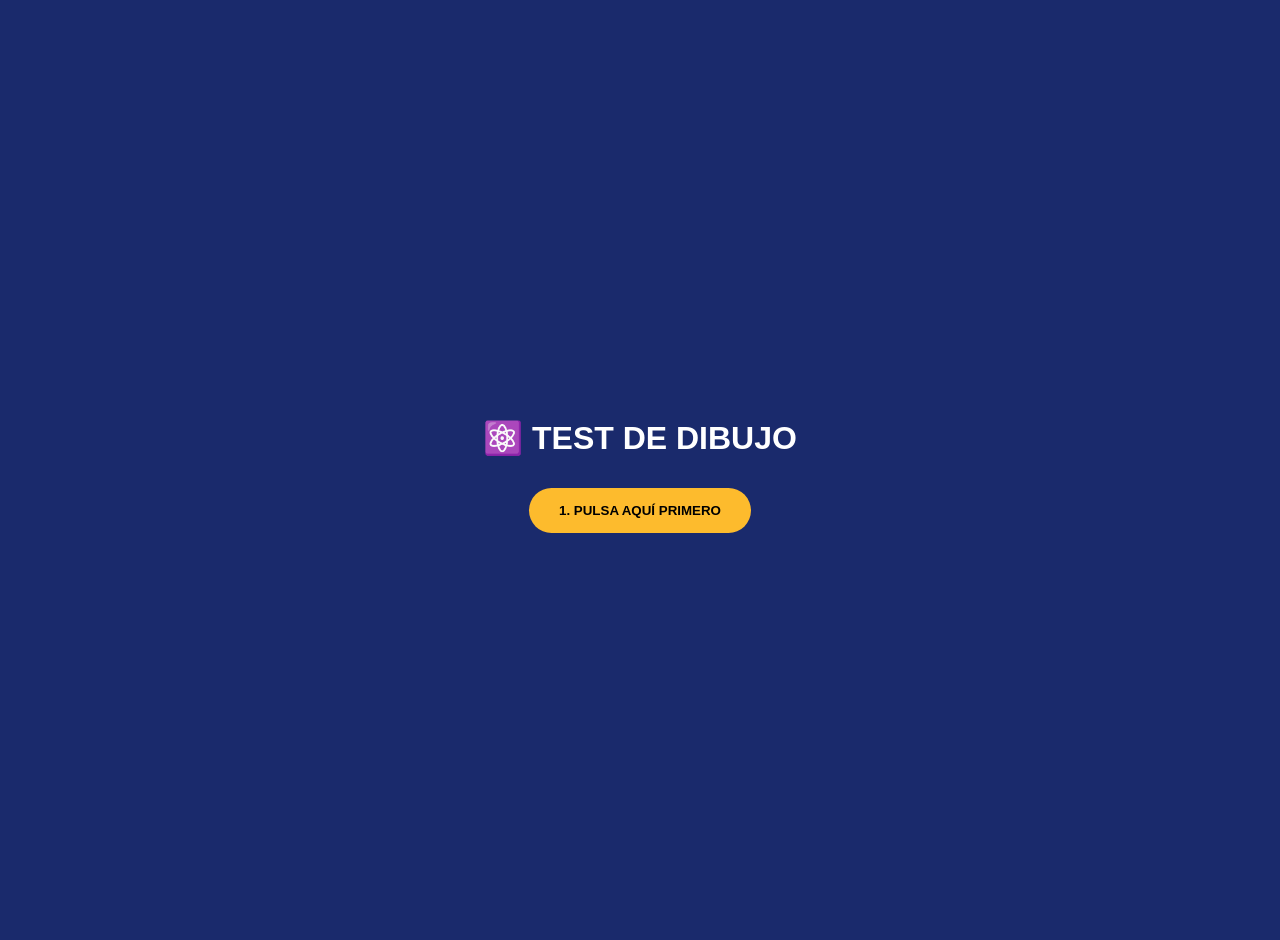
==== juego.html @ 8cf0be89 "Add files via upload" ====
<!DOCTYPE html>
<html lang="es">
<head>
    <meta charset="UTF-8">
    <meta name="viewport" content="width=device-width, initial-scale=1.0, maximum-scale=1.0, user-scalable=no">
    <title>Ciencia Party Test</title>
    <style>
        body { background: #1a2a6c; color: white; font-family: sans-serif; text-align: center; margin: 0; overflow: hidden; }
        .pantalla { height: 100vh; display: flex; flex-direction: column; align-items: center; justify-content: center; padding: 20px; }
        #pizarra { background: white; border: 5px solid #fdbb2d; touch-action: none; width: 100%; max-width: 350px; height: 300px; }
        .btn { background: #fdbb2d; padding: 15px 30px; border-radius: 50px; font-weight: bold; cursor: pointer; border: none; margin: 10px; }
        .oculto { display: none; }
    </style>
</head>
<body>

    <div id="p-inicio" class="pantalla">
        <h1>⚛️ TEST DE DIBUJO</h1>
        <button class="btn" onclick="probarCerebro()">1. PULSA AQUÍ PRIMERO</button>
        <button id="btn-jugar" class="btn oculto" onclick="irAlJuego()">2. AHORA JUGAR</button>
    </div>

    <div id="p-juego" class="pantalla oculto">
        <p>Intenta dibujar abajo:</p>
        <canvas id="pizarra"></canvas>
        <button class="btn" onclick="location.reload()">REINICIAR</button>
    </div>

    <script>
        // PRUEBA DE VIDA
        function probarCerebro() {
            alert("¡El cerebro de la app funciona!");
            document.getElementById('btn-jugar').classList.remove('oculto');
        }

        const canvas = document.getElementById('pizarra');
        const ctx = canvas.getContext('2d');
        let pintando = false;

        function irAlJuego() {
            document.getElementById('p-inicio').classList.add('oculto');
            document.getElementById('p-juego').classList.remove('oculto');
            
            // Ajuste de tamaño
            canvas.width = canvas.offsetWidth;
            canvas.height = canvas.offsetHeight;
            
            // Estilo de línea fijo
            ctx.strokeStyle = "blue";
            ctx.lineWidth = 10;
            ctx.lineCap = "round";
        }

        // DIBUJO PARA RATÓN
        canvas.addEventListener('mousedown', (e) => { 
            pintando = true; 
            ctx.beginPath(); 
            ctx.moveTo(e.offsetX, e.offsetY); 
        });
        canvas.addEventListener('mousemove', (e) => { 
            if (pintando) { 
                ctx.lineTo(e.offsetX, e.offsetY); 
                ctx.stroke(); 
            } 
        });
        window.addEventListener('mouseup', () => { pintando = false; });

        // DIBUJO PARA MÓVIL
        canvas.addEventListener('touchstart', (e) => {
            pintando = true;
            const t = e.touches[0];
            const r = canvas.getBoundingClientRect();
            ctx.beginPath();
            ctx.moveTo(t.clientX - r.left, t.clientY - r.top);
            e.preventDefault();
        }, {passive: false});

        canvas.addEventListener('touchmove', (e) => {
            if (pintando) {
                const t = e.touches[0];
                const r = canvas.getBoundingClientRect();
                ctx.lineTo(t.clientX - r.left, t.clientY - r.top);
                ctx.stroke();
            }
            e.preventDefault();
        }, {passive: false});

        canvas.addEventListener('touchend', () => { pintando = false; });
    </script>
</body>
</html>
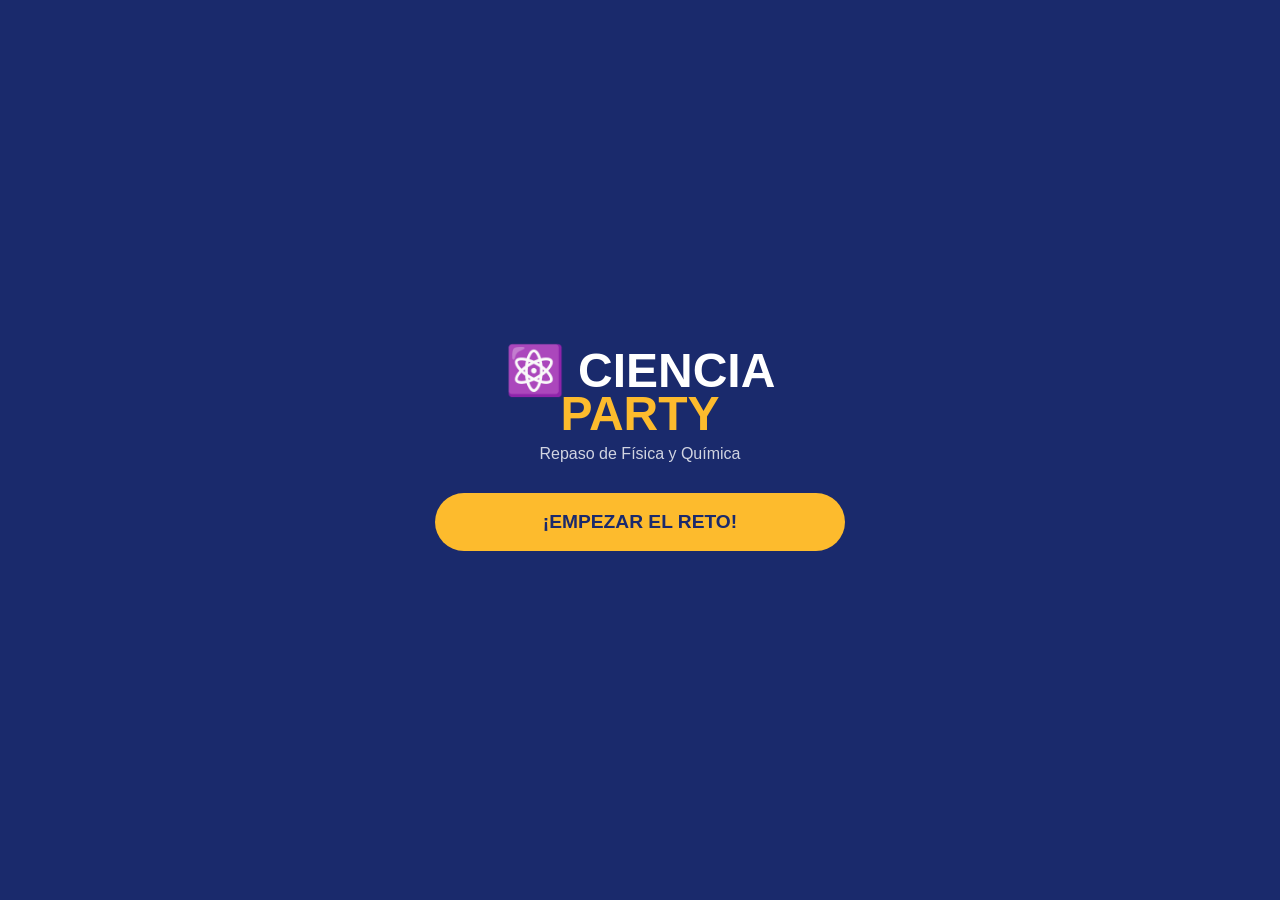
==== commit f6988366: "Add files via upload" ====
--- a/juego.html
+++ b/juego.html
@@ -3,89 +3,158 @@
 <head>
     <meta charset="UTF-8">
     <meta name="viewport" content="width=device-width, initial-scale=1.0, maximum-scale=1.0, user-scalable=no">
-    <title>Ciencia Party Test</title>
+    <title>Ciencia Party - Física y Química</title>
     <style>
-        body { background: #1a2a6c; color: white; font-family: sans-serif; text-align: center; margin: 0; overflow: hidden; }
-        .pantalla { height: 100vh; display: flex; flex-direction: column; align-items: center; justify-content: center; padding: 20px; }
-        #pizarra { background: white; border: 5px solid #fdbb2d; touch-action: none; width: 100%; max-width: 350px; height: 300px; }
-        .btn { background: #fdbb2d; padding: 15px 30px; border-radius: 50px; font-weight: bold; cursor: pointer; border: none; margin: 10px; }
-        .oculto { display: none; }
+        :root { --azul: #1a2a6c; --rojo: #b21f1f; --amarillo: #fdbb2d; }
+        * { margin: 0; padding: 0; box-sizing: border-box; font-family: 'Segoe UI', Tahoma, Geneva, Verdana, sans-serif; touch-action: none; }
+        
+        body { background: var(--azul); color: white; height: 100vh; display: flex; justify-content: center; align-items: center; overflow: hidden; }
+        
+        .pantalla { width: 100%; max-width: 450px; height: 100vh; display: none; flex-direction: column; align-items: center; justify-content: center; padding: 20px; text-align: center; }
+        .activa { display: flex !important; }
+
+        /* Estética de las Tarjetas */
+        .tarjeta { background: white; color: #333; padding: 20px; border-radius: 20px; width: 100%; box-shadow: 0 10px 25px rgba(0,0,0,0.5); margin-bottom: 20px; position: relative; }
+        .badge { position: absolute; top: -10px; right: 10px; background: var(--rojo); color: white; padding: 5px 15px; border-radius: 10px; font-size: 0.8rem; font-weight: bold; }
+        
+        /* Pizarra */
+        #pizarra { background: white; border: 4px solid var(--amarillo); border-radius: 15px; width: 100%; height: 280px; cursor: crosshair; }
+        
+        /* Botones */
+        .btn { background: var(--amarillo); color: var(--azul); border: none; padding: 18px 30px; border-radius: 50px; font-weight: bold; font-size: 1.2rem; cursor: pointer; width: 100%; transition: 0.2s; }
+        .btn:active { transform: scale(0.95); }
+        .btn-secundario { background: rgba(255,255,255,0.2); color: white; border: 1px solid white; margin-top: 10px; padding: 10px; font-size: 0.9rem; }
+
+        .oculto { display: none !important; }
+        .feedback { margin-top: 15px; padding: 15px; background: rgba(0,0,0,0.3); border-radius: 10px; border-left: 5px solid var(--amarillo); width: 100%; }
     </style>
 </head>
 <body>
 
-    <div id="p-inicio" class="pantalla">
-        <h1>⚛️ TEST DE DIBUJO</h1>
-        <button class="btn" onclick="probarCerebro()">1. PULSA AQUÍ PRIMERO</button>
-        <button id="btn-jugar" class="btn oculto" onclick="irAlJuego()">2. AHORA JUGAR</button>
+    <div id="p-inicio" class="pantalla activa">
+        <h1 style="font-size: 3rem; line-height: 0.9; margin-bottom: 10px;">⚛️ CIENCIA<br><span style="color: var(--amarillo)">PARTY</span></h1>
+        <p style="margin-bottom: 30px; opacity: 0.8;">Repaso de Física y Química</p>
+        <button class="btn" onclick="iniciar()">¡EMPEZAR EL RETO!</button>
     </div>
 
-    <div id="p-juego" class="pantalla oculto">
-        <p>Intenta dibujar abajo:</p>
-        <canvas id="pizarra"></canvas>
-        <button class="btn" onclick="location.reload()">REINICIAR</button>
+    <div id="p-juego" class="pantalla">
+        <div class="tarjeta">
+            <div id="tipo-badge" class="badge">RETO</div>
+            <p id="enunciado" style="font-size: 1.3rem; font-weight: bold;"></p>
+        </div>
+
+        <div id="zona-dibujo" class="oculto" style="width: 100%;">
+            <canvas id="pizarra"></canvas>
+            <button class="btn-secundario" onclick="limpiar()">🗑️ Borrar lienzo</button>
+        </div>
+
+        <button id="btn-ver" class="btn" onclick="mostrarSolucion()">REVISAR RESPUESTA</button>
+
+        <div id="zona-res" class="oculto" style="width: 100%;">
+            <div class="feedback">
+                <small style="color: var(--amarillo)">SOLUCIÓN CORRECTA:</small>
+                <p id="solucion-texto" style="font-size: 1.1rem; margin-top: 5px;"></p>
+            </div>
+            <button class="btn" style="margin-top: 20px;" onclick="siguienteReto()">SIGUIENTE PRUEBA ➡️</button>
+        </div>
     </div>
 
     <script>
-        // PRUEBA DE VIDA
-        function probarCerebro() {
-            alert("¡El cerebro de la app funciona!");
-            document.getElementById('btn-jugar').classList.remove('oculto');
+        // --- AQUÍ PUEDES AÑADIR TUS CONTENIDOS ---
+        // t: "p" es pregunta de texto, t: "d" es dibujo
+        const retos = [
+            { t: "p", q: "¿Cuál es el símbolo químico del Sodio?", a: "Na" },
+            { t: "d", q: "Dibuja un átomo según el modelo de Rutherford", a: "Núcleo central pequeño y electrones girando alrededor en órbitas." },
+            { t: "p", q: "¿Qué partícula tiene carga eléctrica negativa?", a: "El electrón" },
+            { t: "d", q: "Dibuja una molécula de Metano (CH4)", a: "Un átomo de Carbono en el centro unido a 4 de Hidrógeno." },
+            { t: "p", q: "¿En qué unidad se mide la intensidad de corriente?", a: "Amperios (A)" },
+            { t: "d", q: "Dibuja un circuito con una pila y dos bombillas en serie", a: "Los componentes deben estar en el mismo cable, uno tras otro." },
+            { t: "p", q: "Ley de Ohm: Si subo el voltaje y la resistencia es igual, ¿qué pasa con la intensidad?", a: "La intensidad aumenta (son proporcionales)." }
+        ];
+
+        let retoActual = null;
+        const canvas = document.getElementById('pizarra');
+        const ctx = canvas.getContext('2d');
+        let dibujando = false;
+
+        function iniciar() {
+            document.getElementById('p-inicio').classList.remove('activa');
+            document.getElementById('p-juego').classList.add('activa');
+            ajustarCanvas();
+            siguienteReto();
         }
 
-        const canvas = document.getElementById('pizarra');
-        const ctx = canvas.getContext('2d');
-        let pintando = false;
-
-        function irAlJuego() {
-            document.getElementById('p-inicio').classList.add('oculto');
-            document.getElementById('p-juego').classList.remove('oculto');
-            
-            // Ajuste de tamaño
+        function ajustarCanvas() {
             canvas.width = canvas.offsetWidth;
-            canvas.height = canvas.offsetHeight;
-            
-            // Estilo de línea fijo
-            ctx.strokeStyle = "blue";
-            ctx.lineWidth = 10;
+            canvas.height = 280;
+            ctx.strokeStyle = "#1a2a6c";
+            ctx.lineWidth = 4;
             ctx.lineCap = "round";
         }
 
-        // DIBUJO PARA RATÓN
-        canvas.addEventListener('mousedown', (e) => { 
-            pintando = true; 
+        function siguienteReto() {
+            document.getElementById('zona-res').classList.add('oculto');
+            document.getElementById('btn-ver').classList.remove('oculto');
+            limpiar();
+
+            retoActual = retos[Math.floor(Math.random() * retos.length)];
+            
+            document.getElementById('enunciado').innerText = retoActual.q;
+            document.getElementById('solucion-texto').innerText = retoActual.a;
+
+            if (retoActual.t === "d") {
+                document.getElementById('zona-dibujo').classList.remove('oculto');
+                document.getElementById('tipo-badge').innerText = "DIBUJO 🎨";
+                document.getElementById('tipo-badge').style.background = "#2ed573";
+            } else {
+                document.getElementById('zona-dibujo').classList.add('oculto');
+                document.getElementById('tipo-badge').innerText = "TEORÍA ⚗️";
+                document.getElementById('tipo-badge').style.background = "#b21f1f";
+            }
+        }
+
+        function mostrarSolucion() {
+            document.getElementById('btn-ver').classList.add('oculto');
+            document.getElementById('zona-res').classList.remove('oculto');
+        }
+
+        function limpiar() {
+            ctx.clearRect(0, 0, canvas.width, canvas.height);
+        }
+
+        // --- LÓGICA DE DIBUJO ---
+        function pos(e) {
+            const r = canvas.getBoundingClientRect();
+            const cx = e.touches ? e.touches[0].clientX : e.clientX;
+            const cy = e.touches ? e.touches[0].clientY : e.clientY;
+            return { x: cx - r.left, y: cy - r.top };
+        }
+
+        function empezar(e) { 
+            dibujando = true; 
+            const p = pos(e); 
             ctx.beginPath(); 
-            ctx.moveTo(e.offsetX, e.offsetY); 
-        });
-        canvas.addEventListener('mousemove', (e) => { 
-            if (pintando) { 
-                ctx.lineTo(e.offsetX, e.offsetY); 
-                ctx.stroke(); 
-            } 
-        });
-        window.addEventListener('mouseup', () => { pintando = false; });
+            ctx.moveTo(p.x, p.y); 
+            if(e.touches) e.preventDefault();
+        }
 
-        // DIBUJO PARA MÓVIL
-        canvas.addEventListener('touchstart', (e) => {
-            pintando = true;
-            const t = e.touches[0];
-            const r = canvas.getBoundingClientRect();
-            ctx.beginPath();
-            ctx.moveTo(t.clientX - r.left, t.clientY - r.top);
-            e.preventDefault();
-        }, {passive: false});
+        function mover(e) {
+            if (!dibujando) return;
+            const p = pos(e);
+            ctx.lineTo(p.x, p.y);
+            ctx.stroke();
+            if(e.touches) e.preventDefault();
+        }
 
-        canvas.addEventListener('touchmove', (e) => {
-            if (pintando) {
-                const t = e.touches[0];
-                const r = canvas.getBoundingClientRect();
-                ctx.lineTo(t.clientX - r.left, t.clientY - r.top);
-                ctx.stroke();
-            }
-            e.preventDefault();
-        }, {passive: false});
+        function parar() { dibujando = false; }
 
-        canvas.addEventListener('touchend', () => { pintando = false; });
+        canvas.addEventListener('mousedown', empezar);
+        canvas.addEventListener('mousemove', mover);
+        window.addEventListener('mouseup', parar);
+        canvas.addEventListener('touchstart', empezar, {passive: false});
+        canvas.addEventListener('touchmove', mover, {passive: false});
+        canvas.addEventListener('touchend', parar);
+
     </script>
 </body>
 </html>
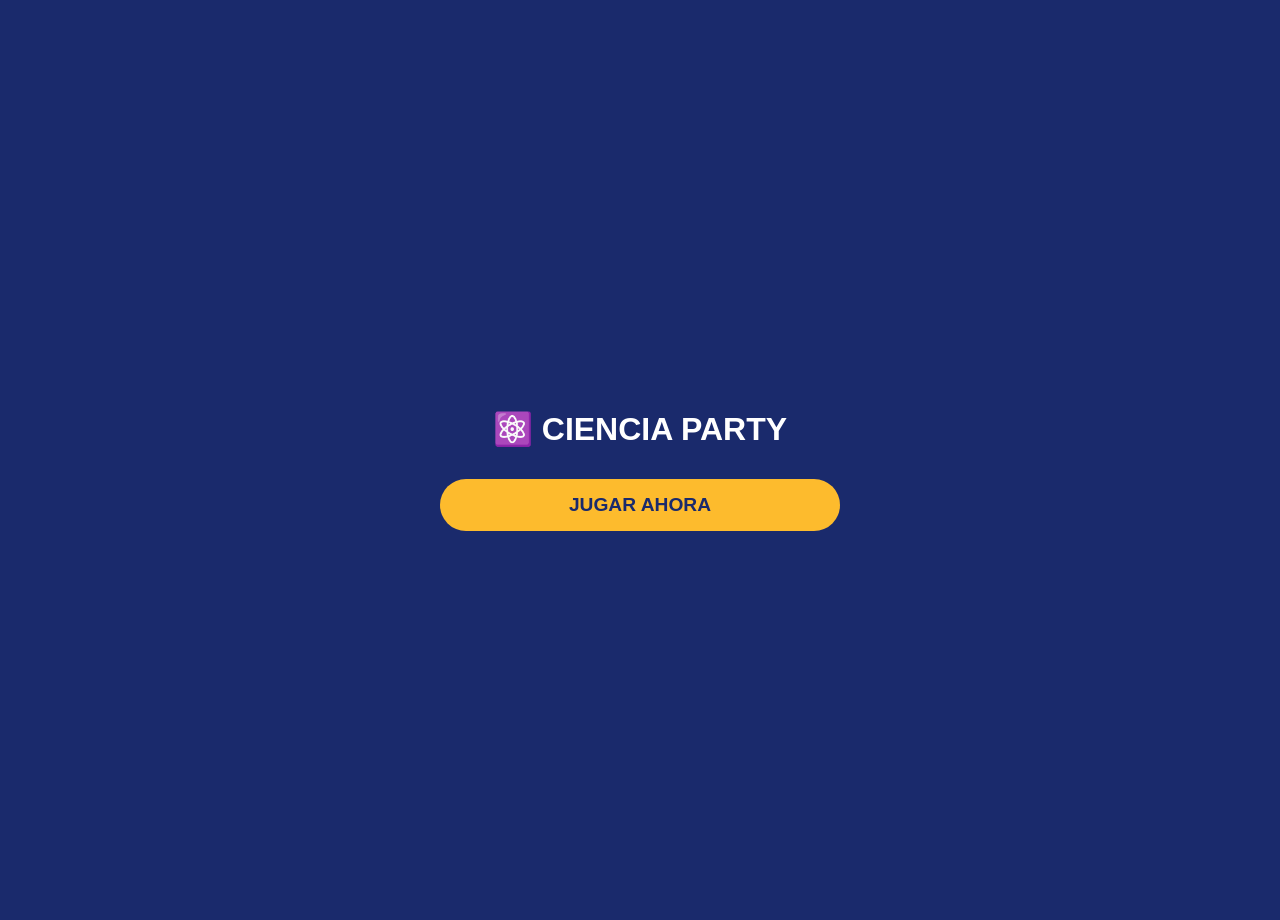
==== commit fbb8b2ad: "Add files via upload" ====
--- a/juego.html
+++ b/juego.html
@@ -3,157 +3,154 @@
 <head>
     <meta charset="UTF-8">
     <meta name="viewport" content="width=device-width, initial-scale=1.0, maximum-scale=1.0, user-scalable=no">
-    <title>Ciencia Party - Física y Química</title>
+    <title>Ciencia Party - Versión Blindada</title>
     <style>
-        :root { --azul: #1a2a6c; --rojo: #b21f1f; --amarillo: #fdbb2d; }
-        * { margin: 0; padding: 0; box-sizing: border-box; font-family: 'Segoe UI', Tahoma, Geneva, Verdana, sans-serif; touch-action: none; }
+        body { background: #1a2a6c; color: white; font-family: sans-serif; margin: 0; overflow: hidden; text-align: center; }
+        .pantalla { height: 100vh; display: none; flex-direction: column; align-items: center; justify-content: center; padding: 10px; }
+        .activa { display: flex !important; }
+        .tarjeta { background: white; color: #333; padding: 15px; border-radius: 15px; width: 95%; max-width: 400px; margin-bottom: 10px; }
         
-        body { background: var(--azul); color: white; height: 100vh; display: flex; justify-content: center; align-items: center; overflow: hidden; }
+        /* Contenedor de dibujo muy simple para evitar errores */
+        #zona-dibujo { width: 95%; max-width: 400px; }
+        canvas { 
+            background: white; 
+            border: 5px solid #fdbb2d; 
+            border-radius: 10px; 
+            width: 100%; 
+            height: 300px; 
+            display: block;
+            touch-action: none; 
+        }
         
-        .pantalla { width: 100%; max-width: 450px; height: 100vh; display: none; flex-direction: column; align-items: center; justify-content: center; padding: 20px; text-align: center; }
-        .activa { display: flex !important; }
-
-        /* Estética de las Tarjetas */
-        .tarjeta { background: white; color: #333; padding: 20px; border-radius: 20px; width: 100%; box-shadow: 0 10px 25px rgba(0,0,0,0.5); margin-bottom: 20px; position: relative; }
-        .badge { position: absolute; top: -10px; right: 10px; background: var(--rojo); color: white; padding: 5px 15px; border-radius: 10px; font-size: 0.8rem; font-weight: bold; }
-        
-        /* Pizarra */
-        #pizarra { background: white; border: 4px solid var(--amarillo); border-radius: 15px; width: 100%; height: 280px; cursor: crosshair; }
-        
-        /* Botones */
-        .btn { background: var(--amarillo); color: var(--azul); border: none; padding: 18px 30px; border-radius: 50px; font-weight: bold; font-size: 1.2rem; cursor: pointer; width: 100%; transition: 0.2s; }
-        .btn:active { transform: scale(0.95); }
-        .btn-secundario { background: rgba(255,255,255,0.2); color: white; border: 1px solid white; margin-top: 10px; padding: 10px; font-size: 0.9rem; }
-
+        .btn { background: #fdbb2d; color: #1a2a6c; border: none; padding: 15px; border-radius: 50px; font-weight: bold; width: 95%; max-width: 400px; font-size: 1.2rem; cursor: pointer; margin-top: 10px; }
         .oculto { display: none !important; }
-        .feedback { margin-top: 15px; padding: 15px; background: rgba(0,0,0,0.3); border-radius: 10px; border-left: 5px solid var(--amarillo); width: 100%; }
+        #res-caja { background: rgba(0,0,0,0.5); padding: 10px; border-radius: 10px; margin-top: 10px; width: 95%; }
     </style>
 </head>
 <body>
 
     <div id="p-inicio" class="pantalla activa">
-        <h1 style="font-size: 3rem; line-height: 0.9; margin-bottom: 10px;">⚛️ CIENCIA<br><span style="color: var(--amarillo)">PARTY</span></h1>
-        <p style="margin-bottom: 30px; opacity: 0.8;">Repaso de Física y Química</p>
-        <button class="btn" onclick="iniciar()">¡EMPEZAR EL RETO!</button>
+        <h1>⚛️ CIENCIA PARTY</h1>
+        <button class="btn" onclick="iniciar()">JUGAR AHORA</button>
     </div>
 
     <div id="p-juego" class="pantalla">
         <div class="tarjeta">
-            <div id="tipo-badge" class="badge">RETO</div>
-            <p id="enunciado" style="font-size: 1.3rem; font-weight: bold;"></p>
+            <p id="preg" style="font-weight:bold; font-size:1.1rem"></p>
         </div>
 
-        <div id="zona-dibujo" class="oculto" style="width: 100%;">
+        <div id="zona-dibujo" class="oculto">
             <canvas id="pizarra"></canvas>
-            <button class="btn-secundario" onclick="limpiar()">🗑️ Borrar lienzo</button>
+            <button onclick="limpiar()" style="color:white; background:none; border:1px solid white; margin-top:5px; padding:5px; border-radius:5px;">🗑️ Borrar</button>
         </div>
 
-        <button id="btn-ver" class="btn" onclick="mostrarSolucion()">REVISAR RESPUESTA</button>
+        <button id="btn-ver" class="btn" onclick="ver()">VER RESPUESTA</button>
 
-        <div id="zona-res" class="oculto" style="width: 100%;">
-            <div class="feedback">
-                <small style="color: var(--amarillo)">SOLUCIÓN CORRECTA:</small>
-                <p id="solucion-texto" style="font-size: 1.1rem; margin-top: 5px;"></p>
+        <div id="zona-res" class="oculto">
+            <div id="res-caja">
+                <p id="res-texto"></p>
             </div>
-            <button class="btn" style="margin-top: 20px;" onclick="siguienteReto()">SIGUIENTE PRUEBA ➡️</button>
+            <button class="btn" onclick="siguiente()">SIGUIENTE RETO ➡️</button>
         </div>
     </div>
 
     <script>
-        // --- AQUÍ PUEDES AÑADIR TUS CONTENIDOS ---
-        // t: "p" es pregunta de texto, t: "d" es dibujo
-        const retos = [
-            { t: "p", q: "¿Cuál es el símbolo químico del Sodio?", a: "Na" },
-            { t: "d", q: "Dibuja un átomo según el modelo de Rutherford", a: "Núcleo central pequeño y electrones girando alrededor en órbitas." },
-            { t: "p", q: "¿Qué partícula tiene carga eléctrica negativa?", a: "El electrón" },
-            { t: "d", q: "Dibuja una molécula de Metano (CH4)", a: "Un átomo de Carbono en el centro unido a 4 de Hidrógeno." },
-            { t: "p", q: "¿En qué unidad se mide la intensidad de corriente?", a: "Amperios (A)" },
-            { t: "d", q: "Dibuja un circuito con una pila y dos bombillas en serie", a: "Los componentes deben estar en el mismo cable, uno tras otro." },
-            { t: "p", q: "Ley de Ohm: Si subo el voltaje y la resistencia es igual, ¿qué pasa con la intensidad?", a: "La intensidad aumenta (son proporcionales)." }
+        const lista = [
+            { t: "d", q: "Dibuja un matraz Erlenmeyer", a: "Cuerpo cónico y cuello cilíndrico" },
+            { t: "p", q: "¿Cuál es el símbolo del Potasio?", a: "K" },
+            { t: "d", q: "Dibuja un átomo (núcleo y electrones)", a: "El núcleo en el centro" },
+            { t: "p", q: "¿Cuál es la unidad de masa en el SI?", a: "El Kilogramo (kg)" }
         ];
 
-        let retoActual = null;
+        let actual = null;
         const canvas = document.getElementById('pizarra');
         const ctx = canvas.getContext('2d');
-        let dibujando = false;
+        let pintando = false;
 
         function iniciar() {
             document.getElementById('p-inicio').classList.remove('activa');
             document.getElementById('p-juego').classList.add('activa');
-            ajustarCanvas();
-            siguienteReto();
+            
+            // Ajustar el canvas al tamaño real visible
+            canvas.width = canvas.offsetWidth;
+            canvas.height = canvas.offsetHeight;
+            
+            siguiente();
         }
 
-        function ajustarCanvas() {
-            canvas.width = canvas.offsetWidth;
-            canvas.height = 280;
-            ctx.strokeStyle = "#1a2a6c";
-            ctx.lineWidth = 4;
-            ctx.lineCap = "round";
-        }
-
-        function siguienteReto() {
+        function siguiente() {
             document.getElementById('zona-res').classList.add('oculto');
             document.getElementById('btn-ver').classList.remove('oculto');
             limpiar();
 
-            retoActual = retos[Math.floor(Math.random() * retos.length)];
-            
-            document.getElementById('enunciado').innerText = retoActual.q;
-            document.getElementById('solucion-texto').innerText = retoActual.a;
+            actual = lista[Math.floor(Math.random() * lista.length)];
+            document.getElementById('preg').innerText = actual.q;
+            document.getElementById('res-texto').innerText = "Solución: " + actual.a;
 
-            if (retoActual.t === "d") {
+            if (actual.t === "d") {
                 document.getElementById('zona-dibujo').classList.remove('oculto');
-                document.getElementById('tipo-badge').innerText = "DIBUJO 🎨";
-                document.getElementById('tipo-badge').style.background = "#2ed573";
             } else {
                 document.getElementById('zona-dibujo').classList.add('oculto');
-                document.getElementById('tipo-badge').innerText = "TEORÍA ⚗️";
-                document.getElementById('tipo-badge').style.background = "#b21f1f";
             }
         }
 
-        function mostrarSolucion() {
+        function ver() {
             document.getElementById('btn-ver').classList.add('oculto');
             document.getElementById('zona-res').classList.remove('oculto');
         }
 
         function limpiar() {
             ctx.clearRect(0, 0, canvas.width, canvas.height);
+            // Re-configurar estilo tras limpiar
+            ctx.strokeStyle = "blue";
+            ctx.lineWidth = 5;
+            ctx.lineCap = "round";
         }
 
-        // --- LÓGICA DE DIBUJO ---
-        function pos(e) {
-            const r = canvas.getBoundingClientRect();
-            const cx = e.touches ? e.touches[0].clientX : e.clientX;
-            const cy = e.touches ? e.touches[0].clientY : e.clientY;
-            return { x: cx - r.left, y: cy - r.top };
+        // --- LÓGICA DE DIBUJO MATEMÁTICA ---
+        function obtenerPunto(e) {
+            const rect = canvas.getBoundingClientRect();
+            // Esta parte detecta si es dedo o ratón
+            const clienteX = e.touches ? e.touches[0].clientX : e.clientX;
+            const clienteY = e.touches ? e.touches[0].clientY : e.clientY;
+            
+            return {
+                x: clienteX - rect.left,
+                y: clienteY - rect.top
+            };
         }
 
-        function empezar(e) { 
-            dibujando = true; 
-            const p = pos(e); 
-            ctx.beginPath(); 
-            ctx.moveTo(p.x, p.y); 
+        function empezar(e) {
+            pintando = true;
+            const p = obtenerPunto(e);
+            ctx.beginPath();
+            ctx.moveTo(p.x, p.y);
+            // Forzar color azul fuerte
+            ctx.strokeStyle = "blue";
+            ctx.lineWidth = 5;
             if(e.touches) e.preventDefault();
         }
 
         function mover(e) {
-            if (!dibujando) return;
-            const p = pos(e);
+            if (!pintando) return;
+            const p = obtenerPunto(e);
             ctx.lineTo(p.x, p.y);
             ctx.stroke();
             if(e.touches) e.preventDefault();
         }
 
-        function parar() { dibujando = false; }
+        function terminar() {
+            pintando = false;
+        }
 
+        // Eventos
         canvas.addEventListener('mousedown', empezar);
         canvas.addEventListener('mousemove', mover);
-        window.addEventListener('mouseup', parar);
+        window.addEventListener('mouseup', terminar);
+
         canvas.addEventListener('touchstart', empezar, {passive: false});
         canvas.addEventListener('touchmove', mover, {passive: false});
-        canvas.addEventListener('touchend', parar);
+        canvas.addEventListener('touchend', terminar);
 
     </script>
 </body>
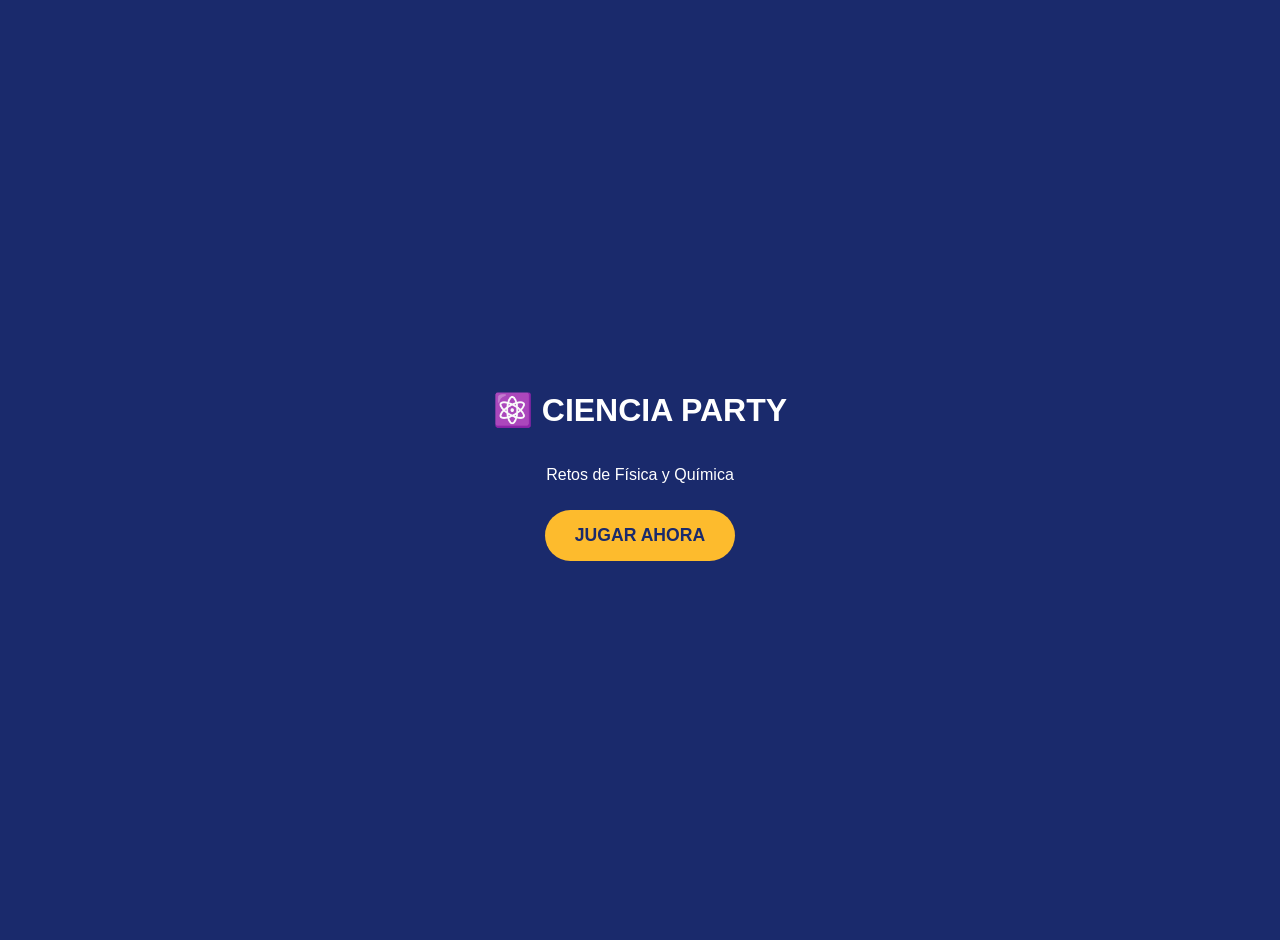
==== commit 0d1cfb0a: "Add files via upload" ====
--- a/juego.html
+++ b/juego.html
@@ -3,63 +3,48 @@
 <head>
     <meta charset="UTF-8">
     <meta name="viewport" content="width=device-width, initial-scale=1.0, maximum-scale=1.0, user-scalable=no">
-    <title>Ciencia Party - Versión Blindada</title>
+    <title>Ciencia Party</title>
     <style>
-        body { background: #1a2a6c; color: white; font-family: sans-serif; margin: 0; overflow: hidden; text-align: center; }
-        .pantalla { height: 100vh; display: none; flex-direction: column; align-items: center; justify-content: center; padding: 10px; }
-        .activa { display: flex !important; }
-        .tarjeta { background: white; color: #333; padding: 15px; border-radius: 15px; width: 95%; max-width: 400px; margin-bottom: 10px; }
-        
-        /* Contenedor de dibujo muy simple para evitar errores */
-        #zona-dibujo { width: 95%; max-width: 400px; }
-        canvas { 
-            background: white; 
-            border: 5px solid #fdbb2d; 
-            border-radius: 10px; 
-            width: 100%; 
-            height: 300px; 
-            display: block;
-            touch-action: none; 
-        }
-        
-        .btn { background: #fdbb2d; color: #1a2a6c; border: none; padding: 15px; border-radius: 50px; font-weight: bold; width: 95%; max-width: 400px; font-size: 1.2rem; cursor: pointer; margin-top: 10px; }
+        body { background: #1a2a6c; color: white; font-family: sans-serif; text-align: center; margin: 0; overflow: hidden; }
+        .pantalla { height: 100vh; display: flex; flex-direction: column; align-items: center; justify-content: center; padding: 20px; }
+        #pizarra { background: white; border: 5px solid #fdbb2d; touch-action: none; width: 100%; max-width: 350px; height: 300px; }
+        .btn { background: #fdbb2d; padding: 15px 30px; border-radius: 50px; font-weight: bold; cursor: pointer; border: none; margin: 10px; color: #1a2a6c; font-size: 1.1rem; }
         .oculto { display: none !important; }
-        #res-caja { background: rgba(0,0,0,0.5); padding: 10px; border-radius: 10px; margin-top: 10px; width: 95%; }
+        .tarjeta { background: rgba(255,255,255,0.1); padding: 15px; border-radius: 15px; margin-bottom: 10px; width: 100%; max-width: 350px; }
     </style>
 </head>
 <body>
 
-    <div id="p-inicio" class="pantalla activa">
+    <div id="p-inicio" class="pantalla">
         <h1>⚛️ CIENCIA PARTY</h1>
-        <button class="btn" onclick="iniciar()">JUGAR AHORA</button>
+        <p>Retos de Física y Química</p>
+        <button class="btn" onclick="irAlJuego()">JUGAR AHORA</button>
     </div>
 
-    <div id="p-juego" class="pantalla">
+    <div id="p-juego" class="pantalla oculto">
         <div class="tarjeta">
-            <p id="preg" style="font-weight:bold; font-size:1.1rem"></p>
+            <p id="preg" style="font-weight:bold;"></p>
         </div>
 
-        <div id="zona-dibujo" class="oculto">
+        <div id="zona-pizarra" class="oculto">
             <canvas id="pizarra"></canvas>
-            <button onclick="limpiar()" style="color:white; background:none; border:1px solid white; margin-top:5px; padding:5px; border-radius:5px;">🗑️ Borrar</button>
+            <button style="color:white; background:none; border:none; text-decoration:underline;" onclick="borrar()">Limpiar dibujo</button>
         </div>
 
-        <button id="btn-ver" class="btn" onclick="ver()">VER RESPUESTA</button>
+        <button id="btn-ver" class="btn" onclick="ver()">VER SOLUCIÓN</button>
 
         <div id="zona-res" class="oculto">
-            <div id="res-caja">
-                <p id="res-texto"></p>
-            </div>
-            <button class="btn" onclick="siguiente()">SIGUIENTE RETO ➡️</button>
+            <p id="res" style="background:white; color:#333; padding:10px; border-radius:10px;"></p>
+            <button class="btn" onclick="siguiente()">SIGUIENTE ➡️</button>
         </div>
     </div>
 
     <script>
         const lista = [
-            { t: "d", q: "Dibuja un matraz Erlenmeyer", a: "Cuerpo cónico y cuello cilíndrico" },
-            { t: "p", q: "¿Cuál es el símbolo del Potasio?", a: "K" },
-            { t: "d", q: "Dibuja un átomo (núcleo y electrones)", a: "El núcleo en el centro" },
-            { t: "p", q: "¿Cuál es la unidad de masa en el SI?", a: "El Kilogramo (kg)" }
+            { t: "d", q: "Dibuja una probeta", a: "Recipiente cilíndrico graduado" },
+            { t: "p", q: "¿Cuál es el símbolo del Hierro?", a: "Fe" },
+            { t: "d", q: "Dibuja un átomo", a: "Núcleo y electrones" },
+            { t: "p", q: "¿Qué mide un termómetro?", a: "La temperatura" }
         ];
 
         let actual = null;
@@ -67,30 +52,31 @@
         const ctx = canvas.getContext('2d');
         let pintando = false;
 
-        function iniciar() {
-            document.getElementById('p-inicio').classList.remove('activa');
-            document.getElementById('p-juego').classList.add('activa');
+        function irAlJuego() {
+            document.getElementById('p-inicio').classList.add('oculto');
+            document.getElementById('p-juego').classList.remove('oculto');
             
-            // Ajustar el canvas al tamaño real visible
-            canvas.width = canvas.offsetWidth;
-            canvas.height = canvas.offsetHeight;
-            
-            siguiente();
+            // Forzamos el tamaño del dibujo igual que en el test
+            setTimeout(() => {
+                canvas.width = canvas.offsetWidth;
+                canvas.height = canvas.offsetHeight;
+                siguiente();
+            }, 200);
         }
 
         function siguiente() {
             document.getElementById('zona-res').classList.add('oculto');
             document.getElementById('btn-ver').classList.remove('oculto');
-            limpiar();
+            borrar();
 
             actual = lista[Math.floor(Math.random() * lista.length)];
             document.getElementById('preg').innerText = actual.q;
-            document.getElementById('res-texto').innerText = "Solución: " + actual.a;
+            document.getElementById('res').innerText = "Respuesta: " + actual.a;
 
             if (actual.t === "d") {
-                document.getElementById('zona-dibujo').classList.remove('oculto');
+                document.getElementById('zona-pizarra').classList.remove('oculto');
             } else {
-                document.getElementById('zona-dibujo').classList.add('oculto');
+                document.getElementById('zona-pizarra').classList.add('oculto');
             }
         }
 
@@ -99,59 +85,46 @@
             document.getElementById('zona-res').classList.remove('oculto');
         }
 
-        function limpiar() {
+        function borrar() {
             ctx.clearRect(0, 0, canvas.width, canvas.height);
-            // Re-configurar estilo tras limpiar
             ctx.strokeStyle = "blue";
-            ctx.lineWidth = 5;
+            ctx.lineWidth = 6;
             ctx.lineCap = "round";
         }
 
-        // --- LÓGICA DE DIBUJO MATEMÁTICA ---
-        function obtenerPunto(e) {
-            const rect = canvas.getBoundingClientRect();
-            // Esta parte detecta si es dedo o ratón
-            const clienteX = e.touches ? e.touches[0].clientX : e.clientX;
-            const clienteY = e.touches ? e.touches[0].clientY : e.clientY;
-            
-            return {
-                x: clienteX - rect.left,
-                y: clienteY - rect.top
-            };
+        // LÓGICA DE DIBUJO DEL TEST QUE FUNCIONÓ
+        function obtenerPos(e) {
+            const r = canvas.getBoundingClientRect();
+            const cx = e.touches ? e.touches[0].clientX : e.clientX;
+            const cy = e.touches ? e.touches[0].clientY : e.clientY;
+            return { x: cx - r.left, y: cy - r.top };
         }
 
-        function empezar(e) {
+        function iniciar(e) {
             pintando = true;
-            const p = obtenerPunto(e);
+            const p = obtenerPos(e);
             ctx.beginPath();
             ctx.moveTo(p.x, p.y);
-            // Forzar color azul fuerte
-            ctx.strokeStyle = "blue";
-            ctx.lineWidth = 5;
             if(e.touches) e.preventDefault();
         }
 
         function mover(e) {
             if (!pintando) return;
-            const p = obtenerPunto(e);
+            const p = obtenerPos(e);
             ctx.lineTo(p.x, p.y);
             ctx.stroke();
             if(e.touches) e.preventDefault();
         }
 
-        function terminar() {
-            pintando = false;
-        }
+        function fin() { pintando = false; }
 
-        // Eventos
-        canvas.addEventListener('mousedown', empezar);
+        canvas.addEventListener('mousedown', iniciar);
         canvas.addEventListener('mousemove', mover);
-        window.addEventListener('mouseup', terminar);
+        window.addEventListener('mouseup', fin);
 
-        canvas.addEventListener('touchstart', empezar, {passive: false});
+        canvas.addEventListener('touchstart', iniciar, {passive: false});
         canvas.addEventListener('touchmove', mover, {passive: false});
-        canvas.addEventListener('touchend', terminar);
-
+        canvas.addEventListener('touchend', fin);
     </script>
 </body>
 </html>
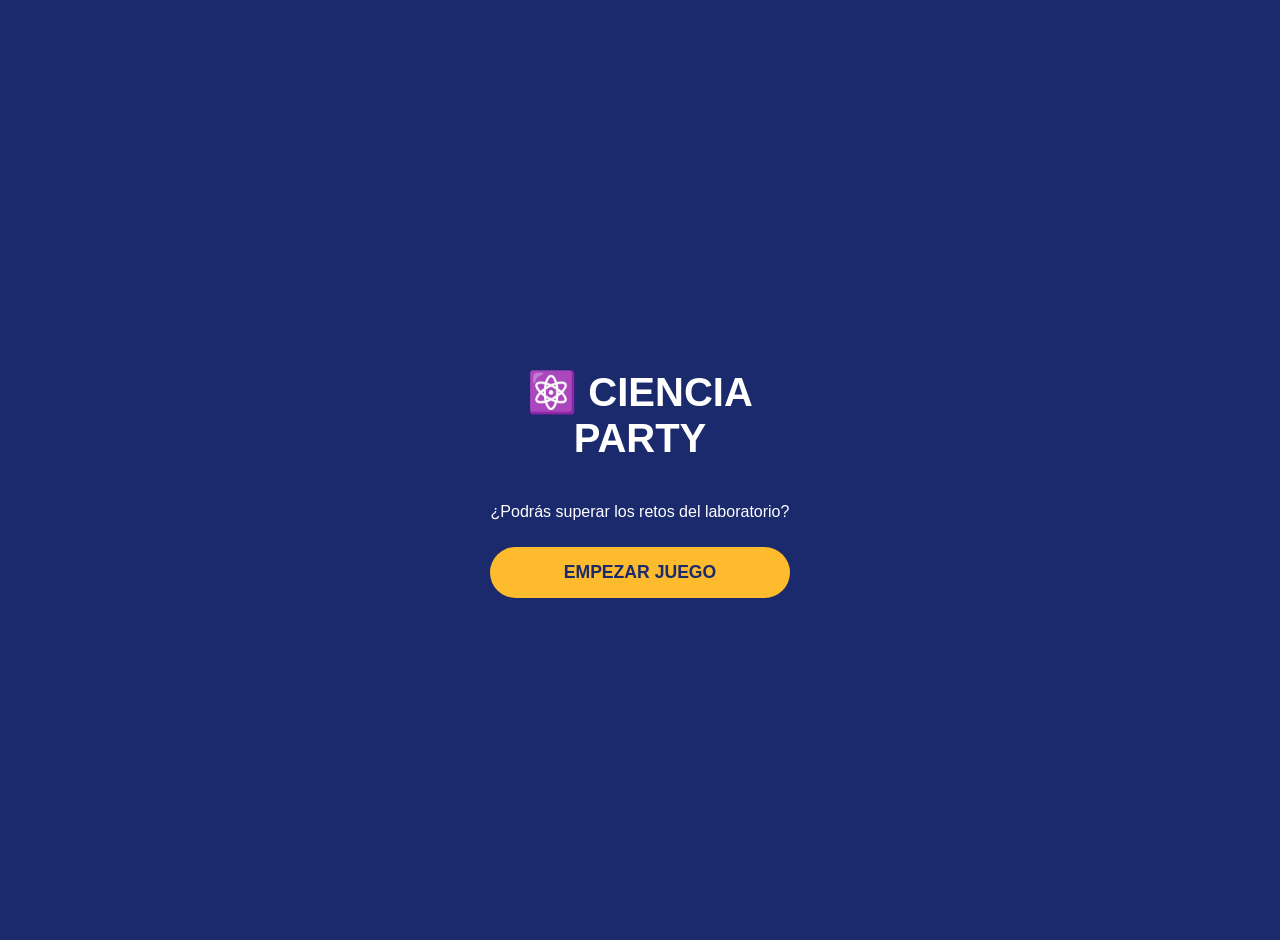
==== commit b0413510: "Add files via upload" ====
--- a/juego.html
+++ b/juego.html
@@ -1,130 +1,127 @@
 <!DOCTYPE html>
-<html lang="es">
+<html>
 <head>
     <meta charset="UTF-8">
     <meta name="viewport" content="width=device-width, initial-scale=1.0, maximum-scale=1.0, user-scalable=no">
-    <title>Ciencia Party</title>
+    <title>Ciencia Party - Física y Química</title>
     <style>
-        body { background: #1a2a6c; color: white; font-family: sans-serif; text-align: center; margin: 0; overflow: hidden; }
-        .pantalla { height: 100vh; display: flex; flex-direction: column; align-items: center; justify-content: center; padding: 20px; }
-        #pizarra { background: white; border: 5px solid #fdbb2d; touch-action: none; width: 100%; max-width: 350px; height: 300px; }
-        .btn { background: #fdbb2d; padding: 15px 30px; border-radius: 50px; font-weight: bold; cursor: pointer; border: none; margin: 10px; color: #1a2a6c; font-size: 1.1rem; }
-        .oculto { display: none !important; }
-        .tarjeta { background: rgba(255,255,255,0.1); padding: 15px; border-radius: 15px; margin-bottom: 10px; width: 100%; max-width: 350px; }
+        :root { --azul: #1a2a6c; --oro: #fdbb2d; }
+        body { background: var(--azul); color: white; font-family: 'Segoe UI', sans-serif; text-align: center; margin: 0; touch-action: none; }
+        
+        .contenedor { height: 100vh; display: flex; flex-direction: column; align-items: center; justify-content: center; padding: 20px; }
+        .tarjeta { background: white; color: #333; padding: 20px; border-radius: 15px; width: 100%; max-width: 350px; box-shadow: 0 10px 20px rgba(0,0,0,0.3); }
+        
+        canvas { background: #f0f0f0; border: 4px solid var(--oro); border-radius: 10px; cursor: crosshair; margin: 15px 0; touch-action: none; }
+        
+        .btn { background: var(--oro); color: var(--azul); padding: 15px 30px; border-radius: 50px; font-weight: bold; border: none; cursor: pointer; width: 100%; max-width: 300px; font-size: 1.1rem; margin-top: 10px; }
+        .oculto { display: none; }
+        .solucion-caja { background: rgba(255,255,255,0.1); padding: 15px; border-radius: 10px; margin-top: 15px; border-left: 5px solid var(--oro); }
     </style>
 </head>
 <body>
 
-    <div id="p-inicio" class="pantalla">
-        <h1>⚛️ CIENCIA PARTY</h1>
-        <p>Retos de Física y Química</p>
-        <button class="btn" onclick="irAlJuego()">JUGAR AHORA</button>
+    <div id="inicio" class="contenedor">
+        <h1 style="font-size: 2.5rem;">⚛️ CIENCIA<br>PARTY</h1>
+        <p>¿Podrás superar los retos del laboratorio?</p>
+        <button class="btn" onclick="comenzar()">EMPEZAR JUEGO</button>
     </div>
 
-    <div id="p-juego" class="pantalla oculto">
+    <div id="juego" class="contenedor oculto">
         <div class="tarjeta">
-            <p id="preg" style="font-weight:bold;"></p>
+            <h3 id="categoria" style="color: #b21f1f; font-size: 0.8rem; text-transform: uppercase;"></h3>
+            <p id="pregunta" style="font-size: 1.2rem; font-weight: bold; margin-top: 10px;"></p>
         </div>
 
-        <div id="zona-pizarra" class="oculto">
-            <canvas id="pizarra"></canvas>
-            <button style="color:white; background:none; border:none; text-decoration:underline;" onclick="borrar()">Limpiar dibujo</button>
+        <canvas id="pizarra" width="320" height="300"></canvas>
+        
+        <button id="btn-revisar" class="btn" onclick="revisar()">VER SOLUCIÓN</button>
+
+        <div id="solucion" class="oculto" style="width: 100%; max-width: 350px;">
+            <div class="solucion-caja">
+                <p id="respuesta"></p>
+            </div>
+            <button class="btn" onclick="siguiente()">SIGUIENTE RETO ➡️</button>
         </div>
-
-        <button id="btn-ver" class="btn" onclick="ver()">VER SOLUCIÓN</button>
-
-        <div id="zona-res" class="oculto">
-            <p id="res" style="background:white; color:#333; padding:10px; border-radius:10px;"></p>
-            <button class="btn" onclick="siguiente()">SIGUIENTE ➡️</button>
-        </div>
+        
+        <button onclick="limpiar()" style="background:none; border:none; color:white; text-decoration:underline; margin-top:15px; font-size:0.8rem;">Limpiar pizarra</button>
     </div>
 
     <script>
+        // BASE DE DATOS DE TUS APUNTES
         const lista = [
-            { t: "d", q: "Dibuja una probeta", a: "Recipiente cilíndrico graduado" },
-            { t: "p", q: "¿Cuál es el símbolo del Hierro?", a: "Fe" },
-            { t: "d", q: "Dibuja un átomo", a: "Núcleo y electrones" },
-            { t: "p", q: "¿Qué mide un termómetro?", a: "La temperatura" }
+            {cat: "Material de Laboratorio 🧪", q: "Dibuja un matraz Erlenmeyer", a: "Cuerpo cónico, cuello cilíndrico y base plana."},
+            {cat: "Estructura Atómica ⚛️", q: "¿Cuál es el símbolo del Potasio?", a: "Es la letra K."},
+            {cat: "Formulación ✍️", q: "Dibuja la molécula del agua (H2O)", a: "Un átomo de Oxígeno grande y dos de Hidrógeno más pequeños."},
+            {cat: "Leyes de la Física 🚀", q: "¿En qué unidad se mide la Fuerza?", a: "Se mide en Newtons (N)."},
+            {cat: "Electricidad ⚡", q: "Dibuja un circuito con una pila y una bombilla", a: "Debe ser un camino cerrado que conecte ambos polos."},
+            {cat: "Tabla Periódica ⚗️", q: "¿Qué elemento tiene el símbolo 'Fe'?", a: "El Hierro."},
+            {cat: "Cambios de Estado 🌡️", q: "Dibuja el paso de Líquido a Gas (Evaporación)", a: "Representa gotas convirtiéndose en nubes o vapor."},
+            {cat: "Modelos Atómicos 🔬", q: "Dibuja el modelo de Thomson (Pudin de pasas)", a: "Una esfera positiva con electrones negativos incrustados."}
         ];
-
-        let actual = null;
+        
         const canvas = document.getElementById('pizarra');
         const ctx = canvas.getContext('2d');
         let pintando = false;
 
-        function irAlJuego() {
-            document.getElementById('p-inicio').classList.add('oculto');
-            document.getElementById('p-juego').classList.remove('oculto');
-            
-            // Forzamos el tamaño del dibujo igual que en el test
-            setTimeout(() => {
-                canvas.width = canvas.offsetWidth;
-                canvas.height = canvas.offsetHeight;
-                siguiente();
-            }, 200);
+        function comenzar() {
+            document.getElementById('inicio').classList.add('oculto');
+            document.getElementById('juego').classList.remove('oculto');
+            siguiente();
         }
 
         function siguiente() {
-            document.getElementById('zona-res').classList.add('oculto');
-            document.getElementById('btn-ver').classList.remove('oculto');
-            borrar();
-
-            actual = lista[Math.floor(Math.random() * lista.length)];
-            document.getElementById('preg').innerText = actual.q;
-            document.getElementById('res').innerText = "Respuesta: " + actual.a;
-
-            if (actual.t === "d") {
-                document.getElementById('zona-pizarra').classList.remove('oculto');
-            } else {
-                document.getElementById('zona-pizarra').classList.add('oculto');
-            }
+            document.getElementById('solucion').classList.add('oculto');
+            document.getElementById('btn-revisar').classList.remove('oculto');
+            limpiar();
+            const r = lista[Math.floor(Math.random() * lista.length)];
+            document.getElementById('categoria').innerText = r.cat;
+            document.getElementById('pregunta').innerText = r.q;
+            document.getElementById('respuesta').innerText = "SOLUCIÓN: " + r.a;
         }
 
-        function ver() {
-            document.getElementById('btn-ver').classList.add('oculto');
-            document.getElementById('zona-res').classList.remove('oculto');
+        function revisar() {
+            document.getElementById('btn-revisar').classList.add('oculto');
+            document.getElementById('solucion').classList.remove('oculto');
         }
 
-        function borrar() {
+        function limpiar() {
             ctx.clearRect(0, 0, canvas.width, canvas.height);
-            ctx.strokeStyle = "blue";
-            ctx.lineWidth = 6;
+            ctx.strokeStyle = "#1a2a6c";
+            ctx.lineWidth = 4;
             ctx.lineCap = "round";
         }
 
-        // LÓGICA DE DIBUJO DEL TEST QUE FUNCIONÓ
-        function obtenerPos(e) {
-            const r = canvas.getBoundingClientRect();
-            const cx = e.touches ? e.touches[0].clientX : e.clientX;
-            const cy = e.touches ? e.touches[0].clientY : e.clientY;
-            return { x: cx - r.left, y: cy - r.top };
+        // LÓGICA DE DIBUJO (LA QUE FUNCIONA)
+        function getPos(e) {
+            const rect = canvas.getBoundingClientRect();
+            const x = (e.clientX || e.touches[0].clientX) - rect.left;
+            const y = (e.clientY || e.touches[0].clientY) - rect.top;
+            return {x, y};
         }
 
-        function iniciar(e) {
+        function start(e) {
             pintando = true;
-            const p = obtenerPos(e);
             ctx.beginPath();
+            const p = getPos(e);
             ctx.moveTo(p.x, p.y);
             if(e.touches) e.preventDefault();
         }
 
-        function mover(e) {
+        function move(e) {
             if (!pintando) return;
-            const p = obtenerPos(e);
+            const p = getPos(e);
             ctx.lineTo(p.x, p.y);
             ctx.stroke();
             if(e.touches) e.preventDefault();
         }
 
-        function fin() { pintando = false; }
+        canvas.addEventListener('mousedown', start);
+        canvas.addEventListener('mousemove', move);
+        window.addEventListener('mouseup', () => pintando = false);
 
-        canvas.addEventListener('mousedown', iniciar);
-        canvas.addEventListener('mousemove', mover);
-        window.addEventListener('mouseup', fin);
-
-        canvas.addEventListener('touchstart', iniciar, {passive: false});
-        canvas.addEventListener('touchmove', mover, {passive: false});
-        canvas.addEventListener('touchend', fin);
+        canvas.addEventListener('touchstart', start, {passive: false});
+        canvas.addEventListener('touchmove', move, {passive: false});
+        canvas.addEventListener('touchend', () => pintando = false);
     </script>
 </body>
 </html>
